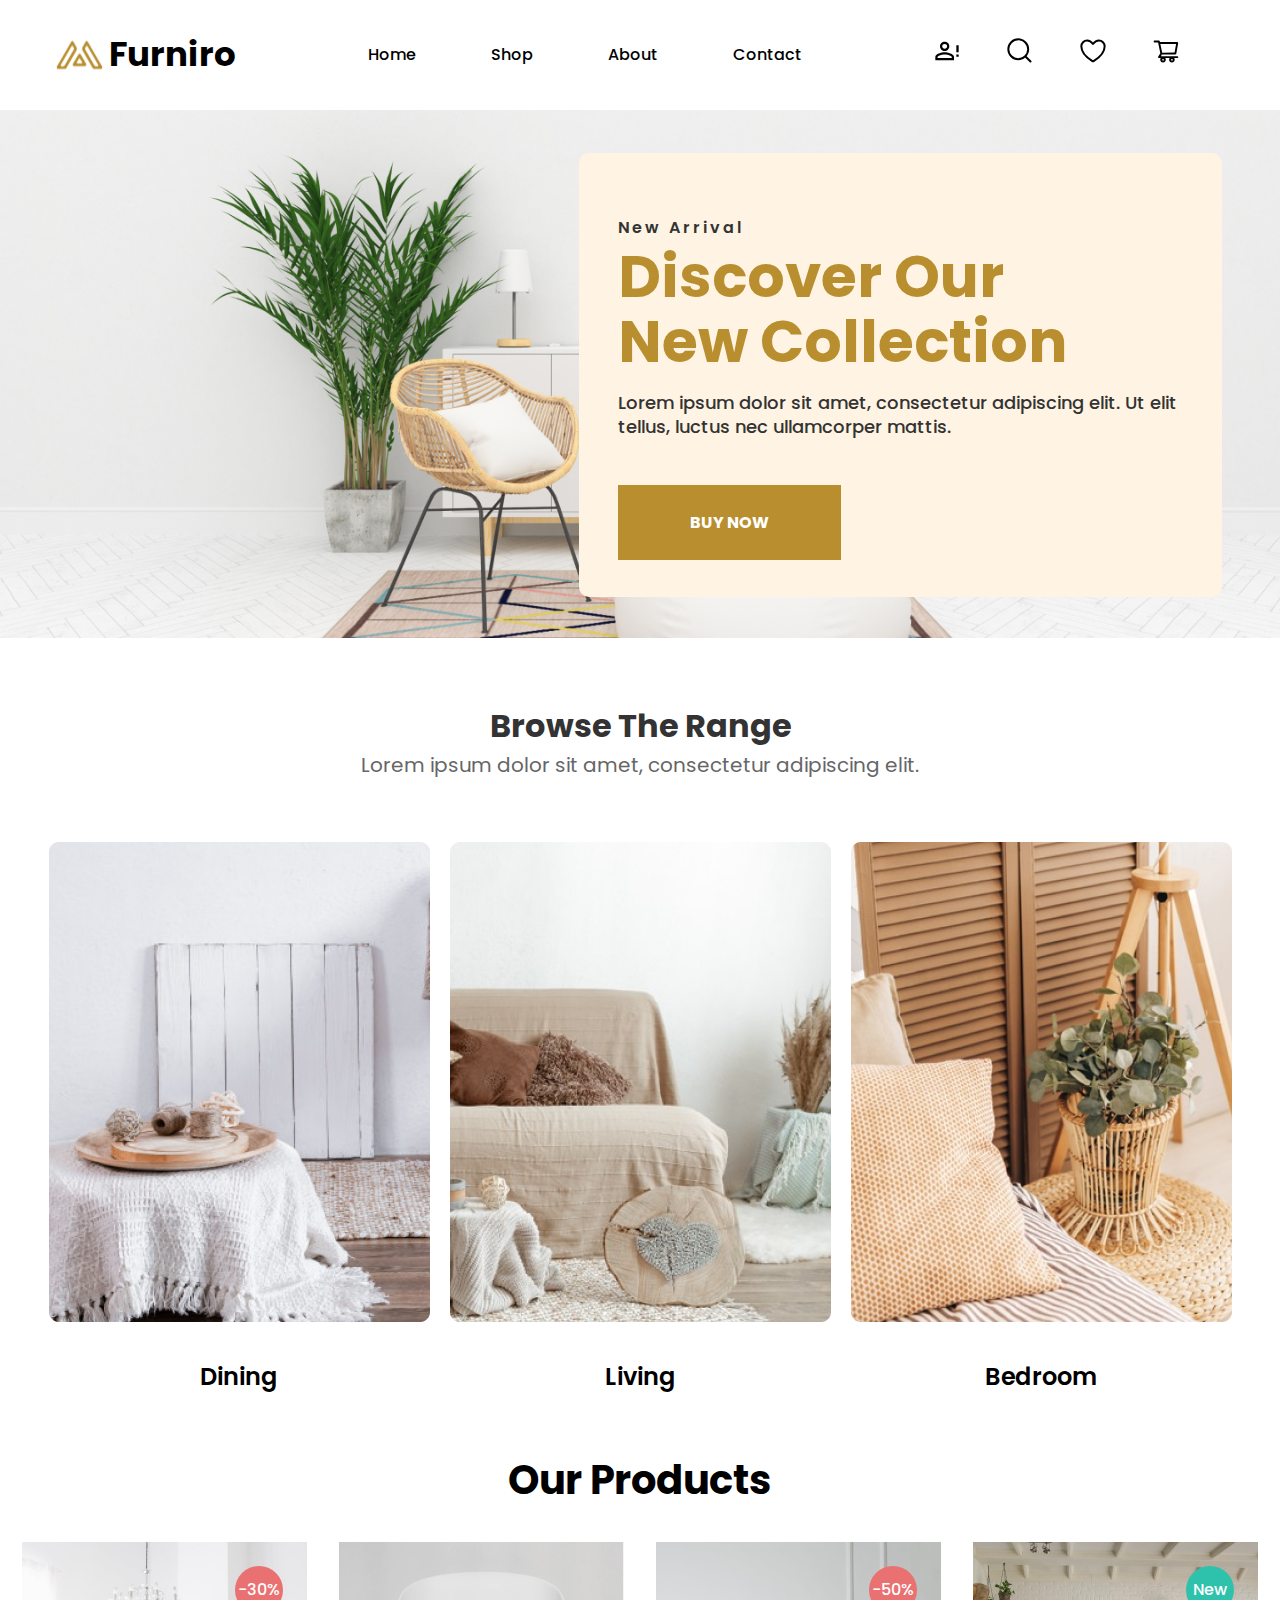
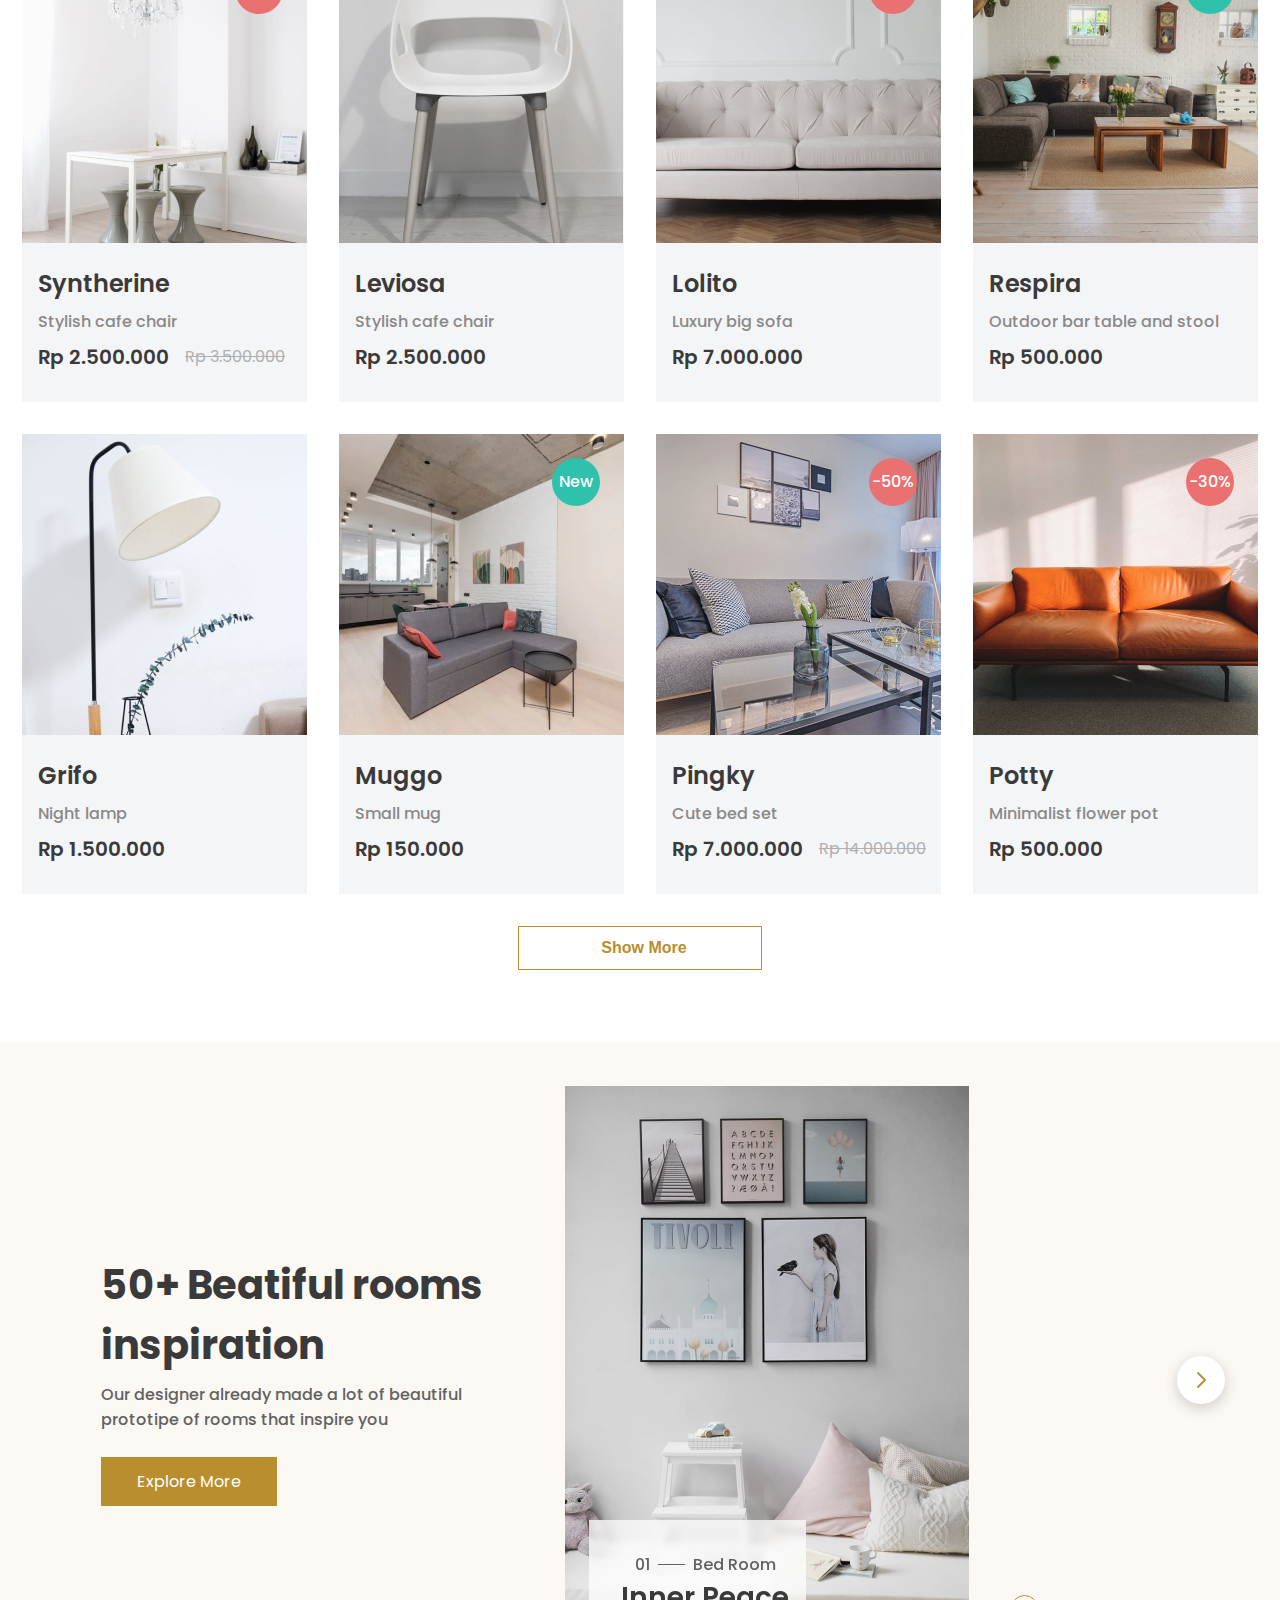
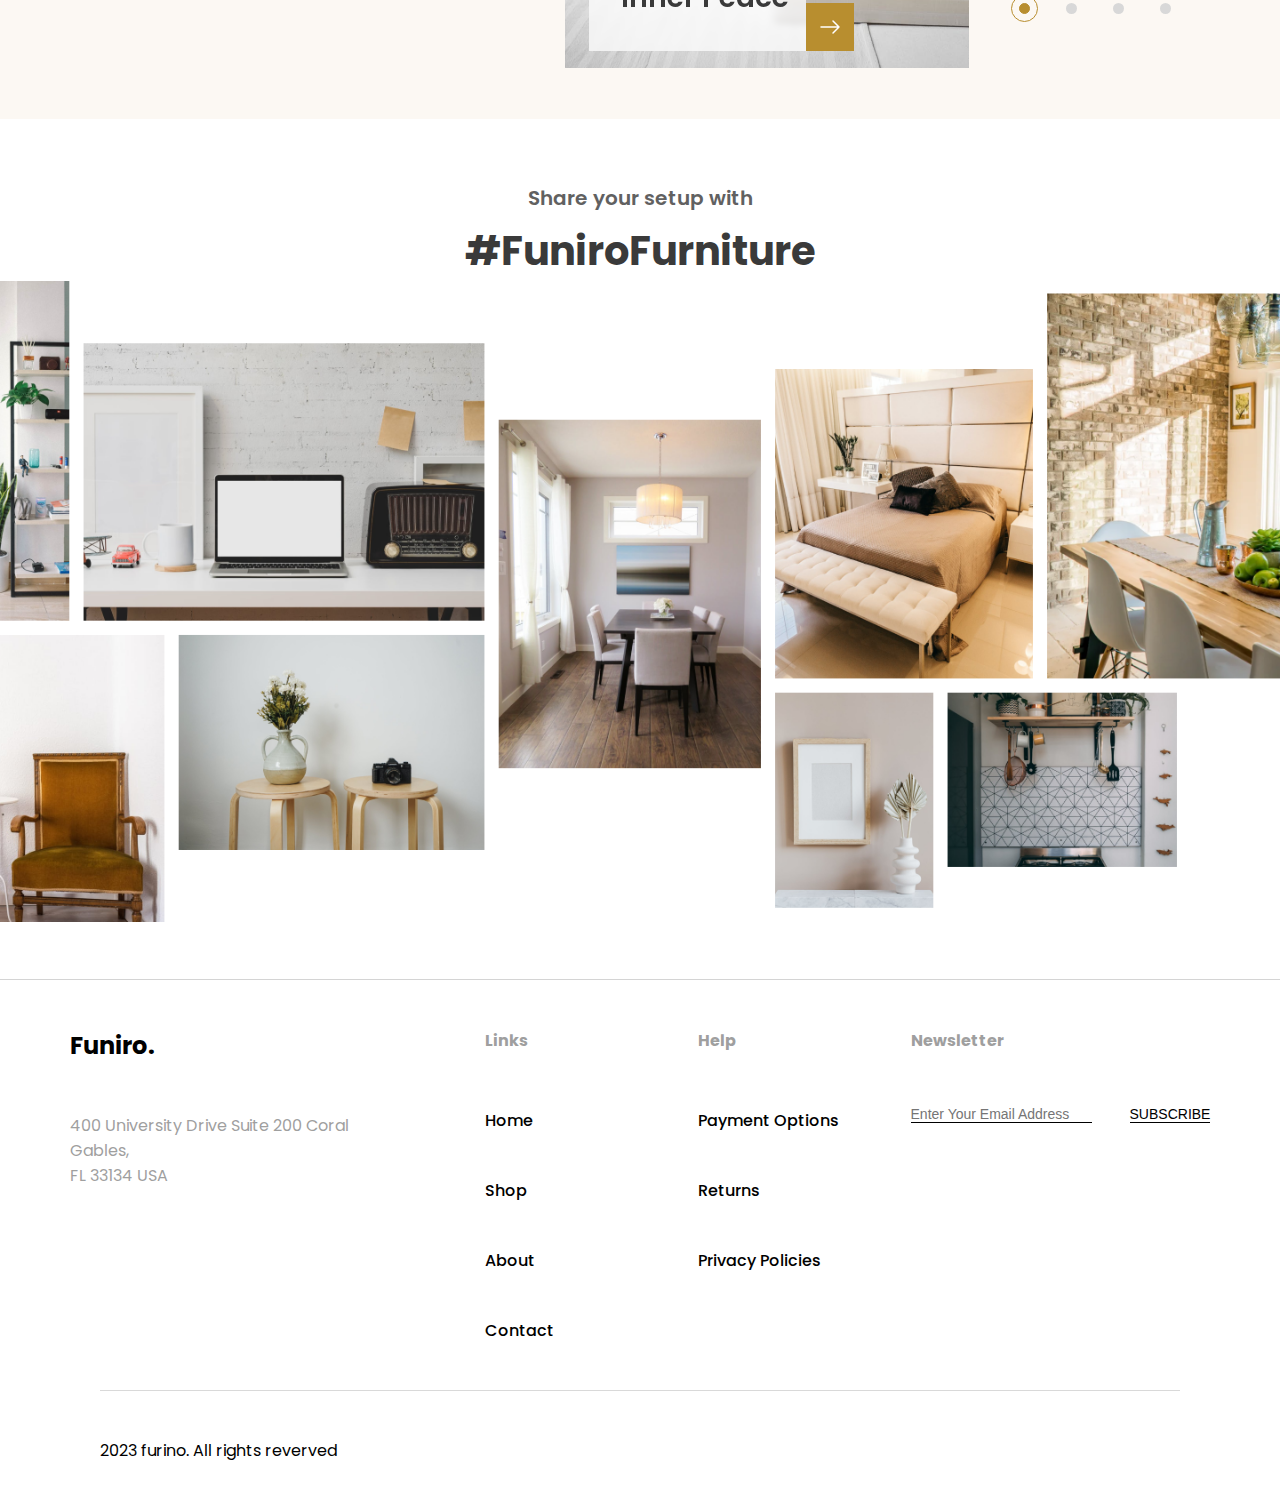
==== index.html @ 9ff5923f "first commit" ====
<!DOCTYPE html>
<html lang="en">

<head>
  <meta charset="UTF-8">
  <meta name="viewport" content="width=device-width, initial-scale=1.0">
  <title>Document</title>
  <link rel="stylesheet" href="global.css">
  <link rel="stylesheet" href="index.css">
</head>

<body>
  <header class="header">
    <a href="index.html" class="header-logo">
      <img alt="logo" src="img/Meubel House_Logos-05.svg">
      <div>Furniro</div>
    </a>
    <nav class="header-nav">
      <a href="#">Home</a>
      <a href="#">Shop</a>
      <a href="#">About</a>
      <a href="#">Contact</a>
    </nav>
    <div class="header-options">
      <a href="#"><img src="img/mdi_account-alert-outline.svg"></a>
      <a href="#"><img src="img/akar-icons_search.svg"></a>
      <a href="#"><img src="img/akar-icons_heart.svg"></a>
      <a href="#"><img src="img/ant-design_shopping-cart-outlined.svg"></a>
    </div>
  </header>
  <section class="plant">
    <img class="plant-picture" alt="plant" src="img/scandinavian-interior-mockup-wall-decal-background 1.png">
    <div class="plant-collection">
      <p class="plant-subtitle">New Arrival</p>
      <h2 class="plant-title">Discover Our <br> New Collection</h2>
      <p class="plant-text">Lorem ipsum dolor sit amet, consectetur adipiscing elit. Ut elit tellus, luctus nec
        ullamcorper mattis.</p>
      <a class="button" href="#">BUY NOW</a>
    </div>
  </section>
  <section class="range">
    <div class="range-info">
      <h2 class="range-title">Browse The Range</h2>
      <p class="range-text">Lorem ipsum dolor sit amet, consectetur adipiscing elit.</p>
    </div>
    <div class="range-select">
      <div class="range-dine">
        <img src="img/Dining.png">
        <h3>Dining</h3>
      </div>
      <div class="range-dine">
        <img src="img/Image-living room.png">
        <h3>Living</h3>
      </div>
      <div class="range-dine">
        <img src="img/Bedroom.png">
        <h3>Bedroom</h3>
      </div>
    </div>
  </section>
  <section class="products">
    <h1 class="products-title">Our Products</h1>
    <div class="product-list">
      <div class="product-card">
        <img src="img/Syltherine.png">
        <div class="product-tag">-30%</div>
        <div class="product-info">
          <h2>Syntherine</h2>
          <p>Stylish cafe chair</p>
          <div class="product-price">
            <span class="price-currnet">Rp 2.500.000</span>
            <span class="price-original">Rp 3.500.000</span>
          </div>
        </div>
        <div class="product-overlay">
          <button class="product-cart">Add to cart</button>
          <div class="product-links">
            <button><img src="img/gridicons_share.svg">Share</button>
            <button><img src="img/compare-svgrepo-com 1.svg">Compare</button>
            <button><img src="img/Heart.svg">Like</button>
          </div>
        </div>
      </div>
      <div class="product-card">
        <img src="img/Leviosa.png">
        <div class="product-info">
          <h2>Leviosa</h2>
          <p>Stylish cafe chair</p>
          <div class="product-price">
            <span class="price-currnet">Rp 2.500.000</span>
          </div>
        </div>
        <div class="product-overlay">
          <button class="product-cart">Add to cart</button>
          <div class="product-links">
            <button><img src="img/gridicons_share.svg">Share</button>
            <button><img src="img/compare-svgrepo-com 1.svg">Compare</button>
            <button><img src="img/Heart.svg">Like</button>
          </div>
        </div>
      </div>
      <div class="product-card">
        <img src="img/Lolito.png">
        <div class="product-tag">-50%</div>
        <div class="product-info">
          <h2>Lolito</h2>
          <p>Luxury big sofa</p>
          <div class="product-price">
            <span class="price-currnet">Rp 7.000.000</span>
          </div>
        </div>
        <div class="product-overlay">
          <button class="product-cart">Add to cart</button>
          <div class="product-links">
            <button><img src="img/gridicons_share.svg">Share</button>
            <button><img src="img/compare-svgrepo-com 1.svg">Compare</button>
            <button><img src="img/Heart.svg">Like</button>
          </div>
        </div>
      </div>
      <div class="product-card">
        <img src="img/Respira.png">
        <div class="product-tag new-tag">New</div>
        <div class="product-info">
          <h2>Respira</h2>
          <p>Outdoor bar table and stool</p>
          <div class="product-price">
            <span class="price-currnet">Rp 500.000</span>
          </div>
        </div>
        <div class="product-overlay">
          <button class="product-cart">Add to cart</button>
          <div class="product-links">
            <button><img src="img/gridicons_share.svg">Share</button>
            <button><img src="img/compare-svgrepo-com 1.svg">Compare</button>
            <button><img src="img/Heart.svg">Like</button>
          </div>
        </div>
      </div>
      <div class="product-card">
        <img src="img/Grifo.png">
        <div class="product-info">
          <h2>Grifo</h2>
          <p>Night lamp</p>
          <div class="product-price">
            <span class="price-currnet">Rp 1.500.000</span>
          </div>
        </div>
        <div class="product-overlay">
          <button class="product-cart">Add to cart</button>
          <div class="product-links">
            <button><img src="img/gridicons_share.svg">Share</button>
            <button><img src="img/compare-svgrepo-com 1.svg">Compare</button>
            <button><img src="img/Heart.svg">Like</button>
          </div>
        </div>
      </div>
      <div class="product-card">
        <img src="img/Muggo.png">
        <div class="product-tag new-tag">New</div>
        <div class="product-info">
          <h2>Muggo</h2>
          <p>Small mug</p>
          <div class="product-price">
            <span class="price-currnet">Rp 150.000</span>
          </div>
        </div>
        <div class="product-overlay">
          <button class="product-cart">Add to cart</button>
          <div class="product-links">
            <button><img src="img/gridicons_share.svg">Share</button>
            <button><img src="img/compare-svgrepo-com 1.svg">Compare</button>
            <button><img src="img/Heart.svg">Like</button>
          </div>
        </div>
      </div>
      <div class="product-card">
        <img src="img/Pingky.png">
        <div class="product-tag">-50%</div>
        <div class="product-info">
          <h2>Pingky</h2>
          <p>Cute bed set</p>
          <div class="product-price">
            <span class="price-currnet">Rp 7.000.000</span>
            <span class="price-original">Rp 14.000.000</span>
          </div>
        </div>
        <div class="product-overlay">
          <button class="product-cart">Add to cart</button>
          <div class="product-links">
            <button><img src="img/gridicons_share.svg">Share</button>
            <button><img src="img/compare-svgrepo-com 1.svg">Compare</button>
            <button><img src="img/Heart.svg">Like</button>
          </div>
        </div>
      </div>
      <div class="product-card">
        <img src="img/Potty.png">
        <div class="product-tag">-30%</div>
        <div class="product-info">
          <h2>Potty</h2>
          <p>Minimalist flower pot</p>
          <div class="product-price">
            <span class="price-currnet">Rp 500.000</span>
          </div>
        </div>
        <div class="product-overlay">
          <button class="product-cart">Add to cart</button>
          <div class="product-links">
            <button><img src="img/gridicons_share.svg">Share</button>
            <button><img src="img/compare-svgrepo-com 1.svg">Compare</button>
            <button><img src="img/Heart.svg">Like</button>
          </div>
        </div>
      </div>
    </div>
    <button class="product-more">Show More</button>
  </section>
  <section class="inspiration">
    <div class="rooms-info">
      <h2>50+ Beatiful rooms <br> inspiration</h2>
      <p>Our designer already made a lot of beautiful prototipe of rooms that inspire you</p>
      <a class="room-explore">Explore More</a>
    </div>
    <div class="inspiration-rooms">
      <img src="img/Paintings.png">
      <div class="room-content">
        <div class="room-detail">
          <h3>01 <div class="small-block"></div> Bed Room</h3>
          <h2>Inner Peace</h2>
        </div>
        <a class="room-next"><img src="img/Right 16px.svg"></a>
      </div>
    </div>
    <div class="room-buttons">
      <div class="active"><button></button></div>
      <div><button></button></div>
      <div><button></button></div>
      <div><button></button></div>
    </div>
    <button class="room-section"><img src="img/Line.svg"></button>
  </section>
  <section class="furniture">
    <h3 class="furniture-title">Share your setup with</h3>
    <h2 class="furniture-subtitle">#FuniroFurniture</h2>
    <img src="img/Multimg.png">
  </section>
  <footer class="footer">
    <div class="footer-top"> 
      <div class="footer-location">
        <h2>Funiro.</h2>
        <p>400 University Drive Suite 200 Coral <br> Gables, <br>
          FL 33134 USA</p>
      </div>
      <div class="footer-links">
        <h3 class="links">Links</h3>
        <ul>
          <li><a href="#">Home</a></li>
          <li><a href="#">Shop</a></li>
          <li><a href="#">About</a></li>
          <li><a href="#">Contact</a></li>
        </ul>
      </div>
      <div class="footer-help">
        <h3 class="help">Help</h3>
        <ul>
          <li><a href="#">Payment Options</a></li>
          <li><a href="#">Returns</a></li>
          <li><a href="#">Privacy Policies</a></li>
        </ul>
      </div>
      <div class="footer-newsteller">
        <h3>Newsletter</h3>
        <form><input placeholder="Enter Your Email Address" type="text"><button>SUBSCRIBE</button></form>
      </div>
    </div>
    <div class="footer-rights">
      2023 furino. All rights reverved
    </div>
  </footer>
</body>

</html>
---- global.css ----
@import url('https://fonts.googleapis.com/css2?family=Poppins:ital,wght@0,100;0,200;0,300;0,400;0,500;0,600;0,700;0,800;0,900;1,100;1,200;1,300;1,400;1,500;1,600;1,700;1,800;1,900&display=swap');
@import url('https://fonts.googleapis.com/css2?family=Montserrat:ital,wght@0,100..900;1,100..900&display=swap');

* {
  box-sizing: border-box;
  margin: 0;
  padding: 0;
}

a {
  text-decoration: none;
  color: inherit;
}

a:hover {
  text-decoration: none;
  color: inherit;
}

picture {
  display: contents;
}

ul {
  list-style: none;
  padding: 0;
  margin: 0;
}

body {
  font-family: 'Poppins';
}

.button {
  background-color: #B88E2F;
  padding: 25px 72px;
  font-size: 16px;
  font-weight: bold;
  color: #FFFFFF;
  display: block;
  width: max-content;
  transition: 0.125s;
  cursor: pointer;
}

.button:hover {
  color: #FFFFFF;
  background-color: #886a23;
}

.header {
  padding: 29px 100px 30px 54px;
  justify-content: space-between;
  display: flex;
  background-color: #FFFFFF;
  position: fixed;
  top: 0;
  left: 0;
  width: 100%;
  z-index: 10;
}

.header-logo {
  display: flex;
  align-items: center;
  gap: 5px;
  font-style: 'Montserrat';
  font-size: 34px;
  font-weight: bold;
}

.header-nav {
  color: #000;
  font-size: 16px;
  font-weight: 500;
  display: flex;
  justify-content: center;
  gap: 75px;
  align-items: center;
}

.header-options {
  display: flex;
  gap: 45px;
  align-items: center;
}

.footer {
  padding: 48px 0px 38px;
  border-top: 1px solid rgba(0, 0, 0, 17%);
  margin-top: 50px;
}

.footer-top {
  display: flex;
  align-items: start;
  justify-content: center;
}

.footer-location {
  margin-right: 136px;
}

.footer-location h2 {
  font-size: 24px;
  font-weight: bold;
}

.footer-location p {
  color: #9F9F9F;
  font-size: 16px;
  margin-top: 50px;
}

.footer h3 {
  font-size: 16px;
  color: #9F9F9F;
}

.footer ul {
  margin-top: 55px;
}

.footer li {
  margin-top: 45px;
  font-size: 16px;
  font-weight: 500;
}

.footer-links {
  margin-right: 144px;
}

.footer-help {
  margin-right: 72px;
}

.footer-newsteller form {
  display: flex;
  gap: 38px;
  margin-top: 53px;
}

.footer-newsteller form input {
  border: 0;
  border-bottom: 1px solid #000;
  outline: 0;
  color: #9F9F9F;
  font-size: 14px;
}

.footer-newsteller form button {
  border: 0;
  border-bottom: 1px solid #000;
  outline: 0;
  background-color: #FFFFFF;
  font-weight: 500;
  font-size: 14px;
}

.footer-rights {
  font-size: 16px;
  padding-top: 47px;
  margin-left: 100px;
  border-top: 1px solid #D9D9D9;
  margin-top: 47px;
  margin-right: 100px;
}
---- index.css ----
.plant-picture {
    width: 100%;
}
.plant-collection {
    background-color: #FFF3E3;
    position: absolute;
    top: 153px;
    right: 58px;
    border-radius: 10px;
    width: 643px;
    padding: 62px 43px 37px 39px;
}

.plant-subtitle {
    color: #333333;
    letter-spacing: 3px;
    font-size: 16px;
    font-weight: 600;
}

.plant-title {
   color: #B88E2F;
   font-size: 58px;
   font-weight: bold;
   line-height: 65px;
   margin-top: 4px;
}

.plant-text {
    color: #333333;
    font-size: 18px;
    font-weight: 500;
    line-height: 24px;
    margin-top: 17px;
}

.plant-collection a {
   margin-top: 46px;
}

.range {
  margin-top: 56.47px;
}
.range-title {
  display: flex;
  justify-content: center;
  font-size: 32px;
  font-weight: bold;
  color: #333333;
}

.range-text {
  display: flex;
  justify-content: center;
  color: #666666;
  font-size: 20px;
}

.range-images {
  display: flex;
  justify-content: center;
  gap: 20px;
  
}

.range-select {
  display: flex;
  text-align: center;
  justify-content: center;
  gap: 20px;
  margin-top: 62.29px;
}

.range-select h3 {
  margin-top: 30px;
  font-size: 24px;
  font-weight: 600;
}

.product-card {
  background-color: #F4F5F7;
  width: 285px;
  position: relative;
}

.product-info {
  padding: 16px 0px 30px 16px;
}

.product-info h2 {
  font-size: 24px;
  font-weight: 600;
  color: #3A3A3A;
}

.product-info p {
  color: #898989;
  font-size: 16px;
  font-weight: 500;
  margin-top: 8px;
}

.product-price {
  display: flex;
  gap: 16px;
  margin-top: 8px;
  align-items: center;
}

.price-currnet {
  font-size: 20px;
  font-weight: 600;
  color: #3A3A3A;
}

.price-original {
  color: #B0B0B0;
  font-size: 16px;
  text-decoration: line-through;
}

.products-title {
  font-size: 40px;
  font-weight: bold;
  display: flex;
  align-items: center;
  justify-content: center;
  margin-top: 56px;
}

.product-tag {
  background-color: #E97171;
  border-radius: 99999999px;
  width: 48px;
  height: 48px;
  display: flex;
  justify-content: center;
  align-items: center;
  position: absolute;
  top: 24px;
  right: 24px;
  color: #FFFFFF;
  font-size: 16px;
  font-weight: 500;
}

.new-tag {
  background-color: #2EC1AC;
}

.product-overlay {
  background-color: rgba(58, 58, 58, 72%);
  display: flex;
  align-items: center;
  justify-content: center;
  position: absolute;
  width: 100%;
  height: 100%;
  top: 0px;
  left: 0px;
  flex-direction: column;
  opacity: 0%;
  transition: 0.250s;
}

.product-overlay:hover {
  opacity: 100%;
}

.product-cart {
  background-color: #FFFFFF;
  color: #B88E2F;
  border: 0;
  outline: 0;
  padding: 12px 52px 12px 59px;
  font-size: 16px;
  font-weight: 600;
  cursor: pointer;
  transition: 0.250s;
}

.product-cart:hover {
  background-color: #adadad;
  opacity: 100% ;
}

.product-links button {
  display: flex;
  align-items: center;
  justify-content: center;
  background: 0;
  border: 0;
  outline: 0;
  color: #FFFFFF;
  font-size: 16px;
  font-weight: 600;
  cursor: pointer;
  gap: 2px
}

.product-links {
  display: flex;
  justify-content: center;
  align-items: center;
  gap: 20px;
  margin-top: 24px;
}

.product-list {
  display: flex;
  justify-content: center;
  flex-wrap: wrap;
  gap: 32px;
  margin-top: 32px;
}

.product-more {
  border: 1px solid #B88E2F;
  background-color: #FFFFFF;
  padding: 12px 74px 12px 82px;
  font-size: 16px;
  font-weight: 600;
  color: #B88E2F;
  margin: 32px auto 0;
  display: block;
  transition: 0.250s;
  cursor: pointer
}

.product-more:hover {
  background-color: #FFEDC6;
}

.inspiration {
  background-color: #FCF8F3;
  display: flex;
  justify-content: center;
  align-items: center;
  gap: 42px;
}

.small-block {
  background-color: #616161;
  width: 27px;
  height: 1px;
}

.rooms-info h2 {
  font-size: 40px;
  font-weight: bold;
  color: #3A3A3A;
}

.rooms-info p {
  color: #616161;
  font-weight: 500;
  font-size: 16px;
  margin-top: 7px;
}

.rooms-info a {
  background-color: #B88E2F;
  color: #FFFFFF;
  padding: 12px 36px;
  margin-top: 25px;
  display: block;
  width: max-content;
}

.rooms-info {
  width: 422px;
}

.room-detail {
  backdrop-filter: blur(3px);
  padding: 32px 17px 32px 32px;
  background-color: rgba(255, 255, 255, 72%);
}

.room-content {
  display: flex;
  justify-content: center;
  position: absolute;
  left: 24px;
  bottom: 24px;
  align-items: end;
}

.inspiration {
  position: relative;
  margin-top: 72px;
  padding: 44px 0px;
}

.inspiration-rooms {
  position: relative;
}

.room-detail h3 {
  display: flex;
  justify-content: center;
  align-items: center;
  gap: 8px;
  color: #616161;
  font-size: 16px;
  font-weight: 500;
}

.room-detail h2 {
  color: #3A3A3A;
  font-weight: 600;
  font-size: 28px;
}

.room-next {
  background-color: #B88E2F;
  padding: 12px;
  display: flex;
  width: max-content;
}

.room-buttons {
  display: flex;
  justify-content: center;
  gap: 20px;
  align-self: end;
  margin-bottom: 53px;
}

.room-buttons button  {
  border-radius: 99999px;
  border: 0;
  background-color: #D8D8D8;
  width: 11px;
  height: 11px;
}

.room-buttons div {
  width: 27px;
  height: 27px;
  display: flex;
  align-items: center;
  justify-content: center;
  border: 1px solid transparent;
  border-radius: 999999px;
}

.room-buttons .active button {
  background-color: #B88E2F;
  border: 1px solid #B88E2F;
}

.room-buttons .active {
  border: 1px solid #B88E2F;
}

.room-section {
  border-radius: 999999px;
  background-color: #FFFFFF;
  box-shadow: 0px 4px 14px 1px rgba(0, 0, 0, 16%);
  border: 0px;
  width: 48px;
  height: 48px;
  display: flex;
  align-items: center;
  justify-content: center;
  position: absolute;
  right: 55px;
  top: 50%;
  transform: translateY(-50%);
}

.furniture {
  margin-top: 64px;
}

.furniture-title {
  font-size: 20px;
  font-weight: 600;
  display: flex;
  justify-content: center;
  color: #616161;
}

.furniture-subtitle {
  font-size: 40px;
  font-weight: bold;
  color: #3a3a3a;
  margin-top: 8px;
  display: flex;
  justify-content: center;
}

.furniture img {
  width: 100%;
}
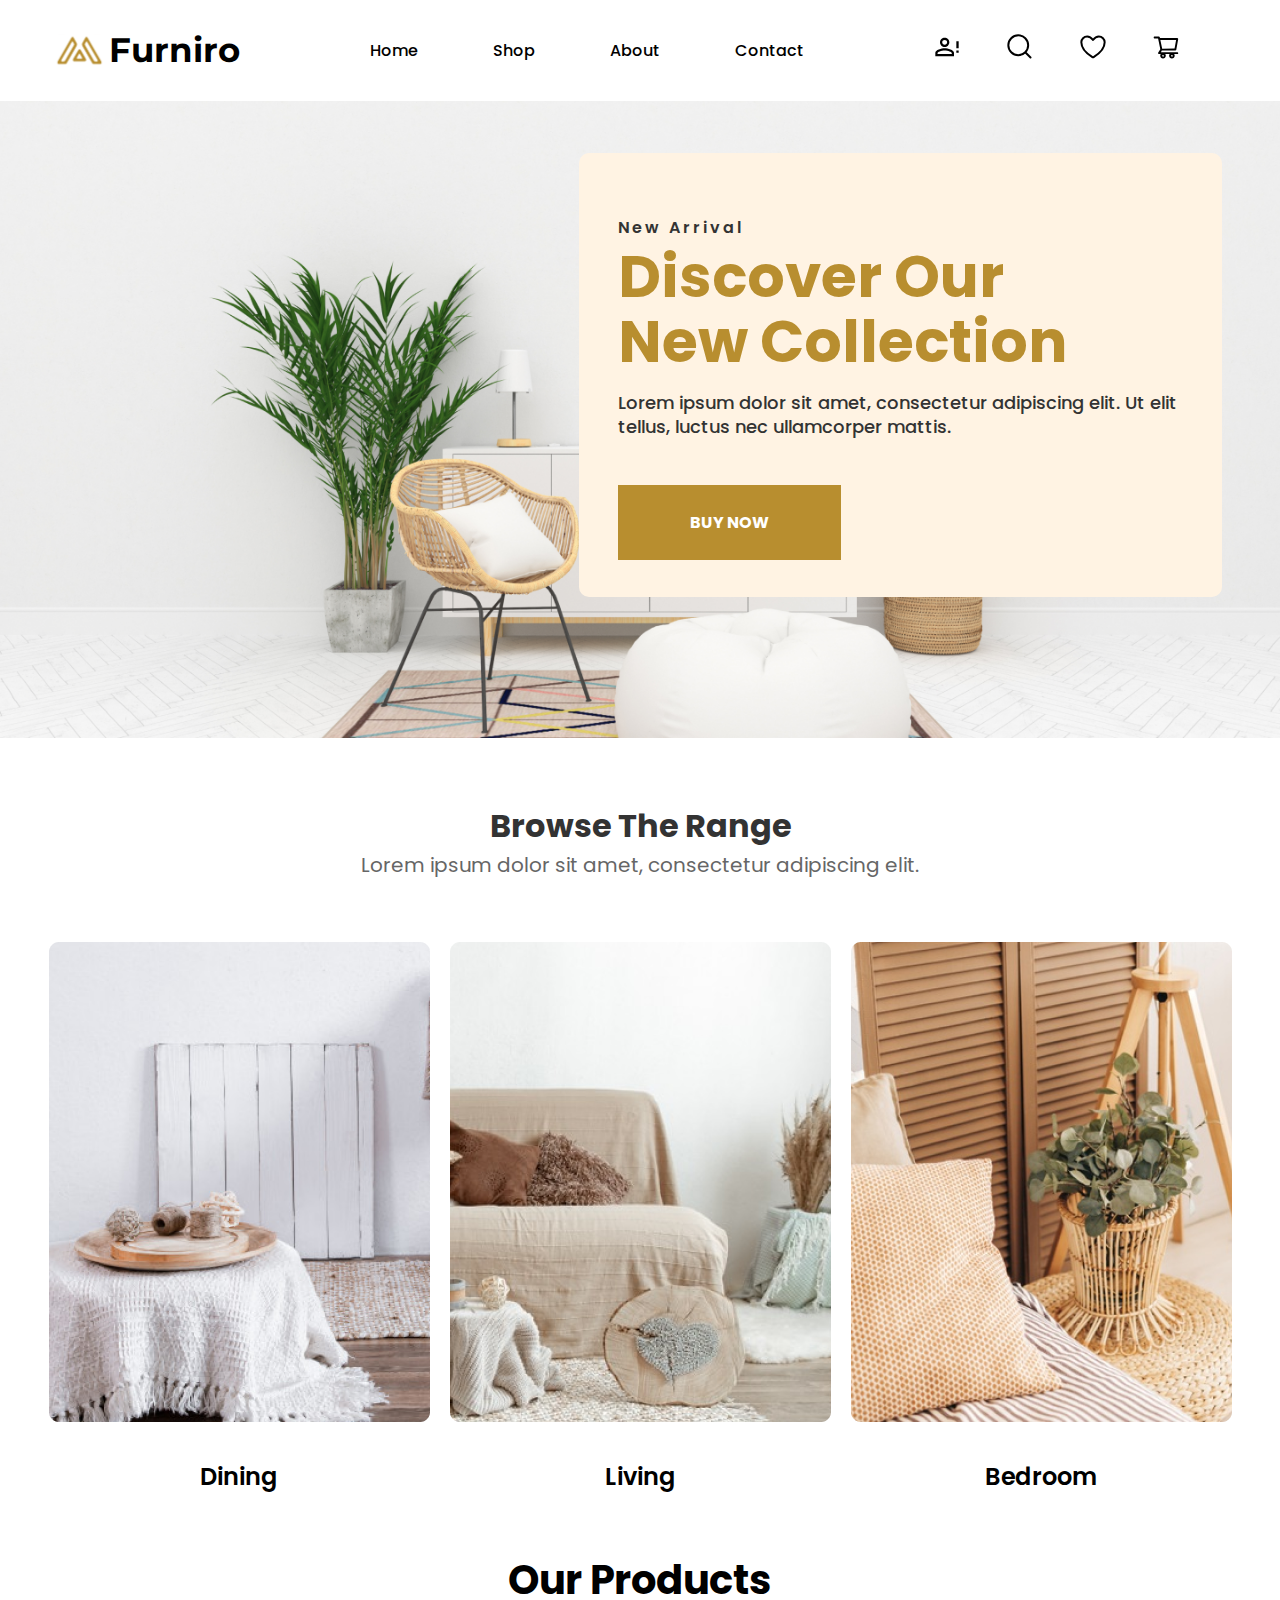
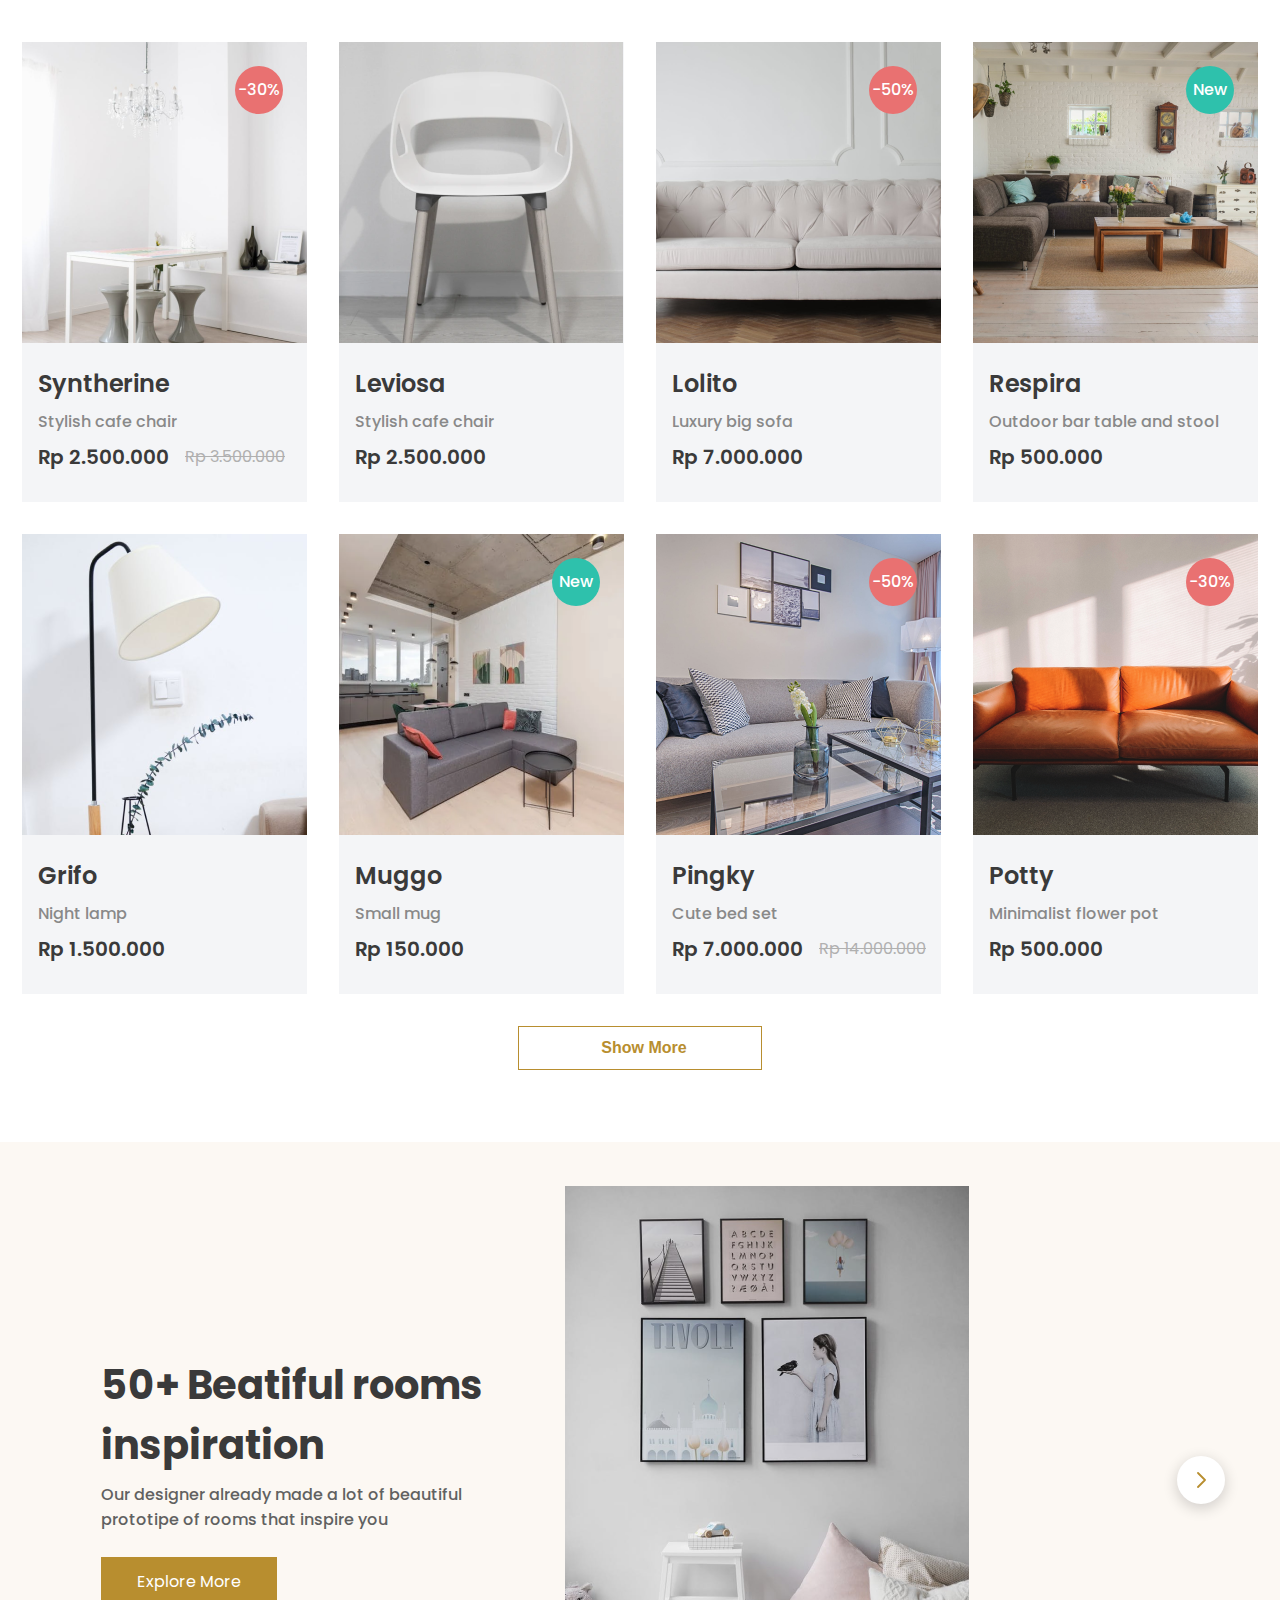
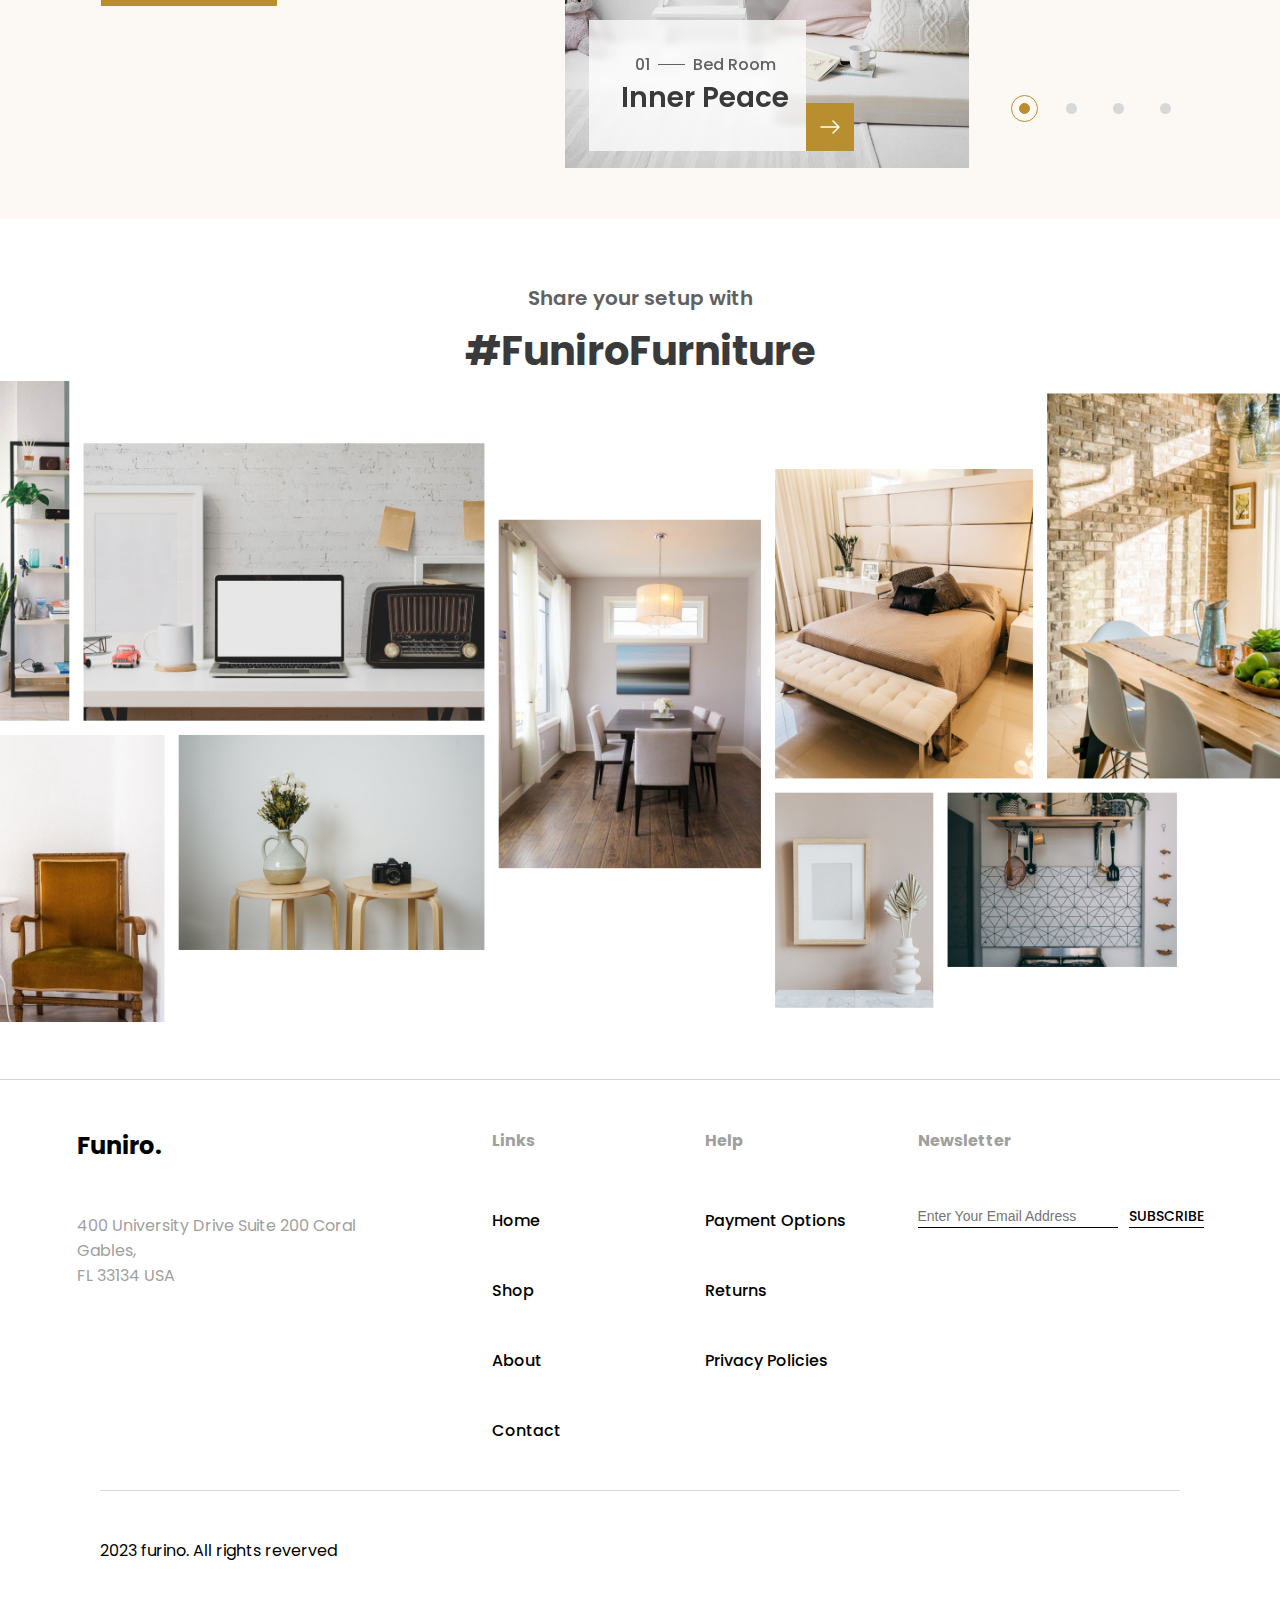
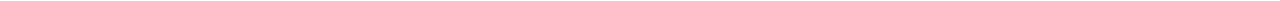
==== commit e3963471: "Added shop section" ====
--- a/index.html
+++ b/index.html
@@ -16,10 +16,10 @@
       <div>Furniro</div>
     </a>
     <nav class="header-nav">
-      <a href="#">Home</a>
-      <a href="#">Shop</a>
-      <a href="#">About</a>
-      <a href="#">Contact</a>
+      <a href="index.html">Home</a>
+      <a href="shop.html">Shop</a>
+      <a href="about.html">About</a>
+      <a href="contact.html">Contact</a>
     </nav>
     <div class="header-options">
       <a href="#"><img src="img/mdi_account-alert-outline.svg"></a>
--- a/global.css
+++ b/global.css
@@ -29,6 +29,7 @@
 
 body {
   font-family: 'Poppins';
+  margin-top: 100px;
 }
 
 .button {
@@ -64,9 +65,14 @@
   display: flex;
   align-items: center;
   gap: 5px;
-  font-style: 'Montserrat';
+  font-family: 'Montserrat';
   font-size: 34px;
   font-weight: bold;
+}
+
+.header-logo img {
+  width: 50px;
+  height: 32px;
 }
 
 .header-nav {
@@ -137,7 +143,7 @@
 
 .footer-newsteller form {
   display: flex;
-  gap: 38px;
+  gap: 11px;
   margin-top: 53px;
 }
 
@@ -147,6 +153,7 @@
   outline: 0;
   color: #9F9F9F;
   font-size: 14px;
+  width: 200px;
 }
 
 .footer-newsteller form button {
@@ -156,6 +163,8 @@
   background-color: #FFFFFF;
   font-weight: 500;
   font-size: 14px;
+  font-family: 'Poppins';
+  cursor: pointer;
 }
 
 .footer-rights {
--- a/index.css
+++ b/index.css
@@ -60,7 +60,6 @@
   display: flex;
   justify-content: center;
   gap: 20px;
-  
 }
 
 .range-select {
@@ -211,7 +210,8 @@
   justify-content: center;
   flex-wrap: wrap;
   gap: 32px;
-  margin-top: 32px;
+  margin: 32px auto 0;
+  max-width: 1236px;
 }
 
 .product-more {
